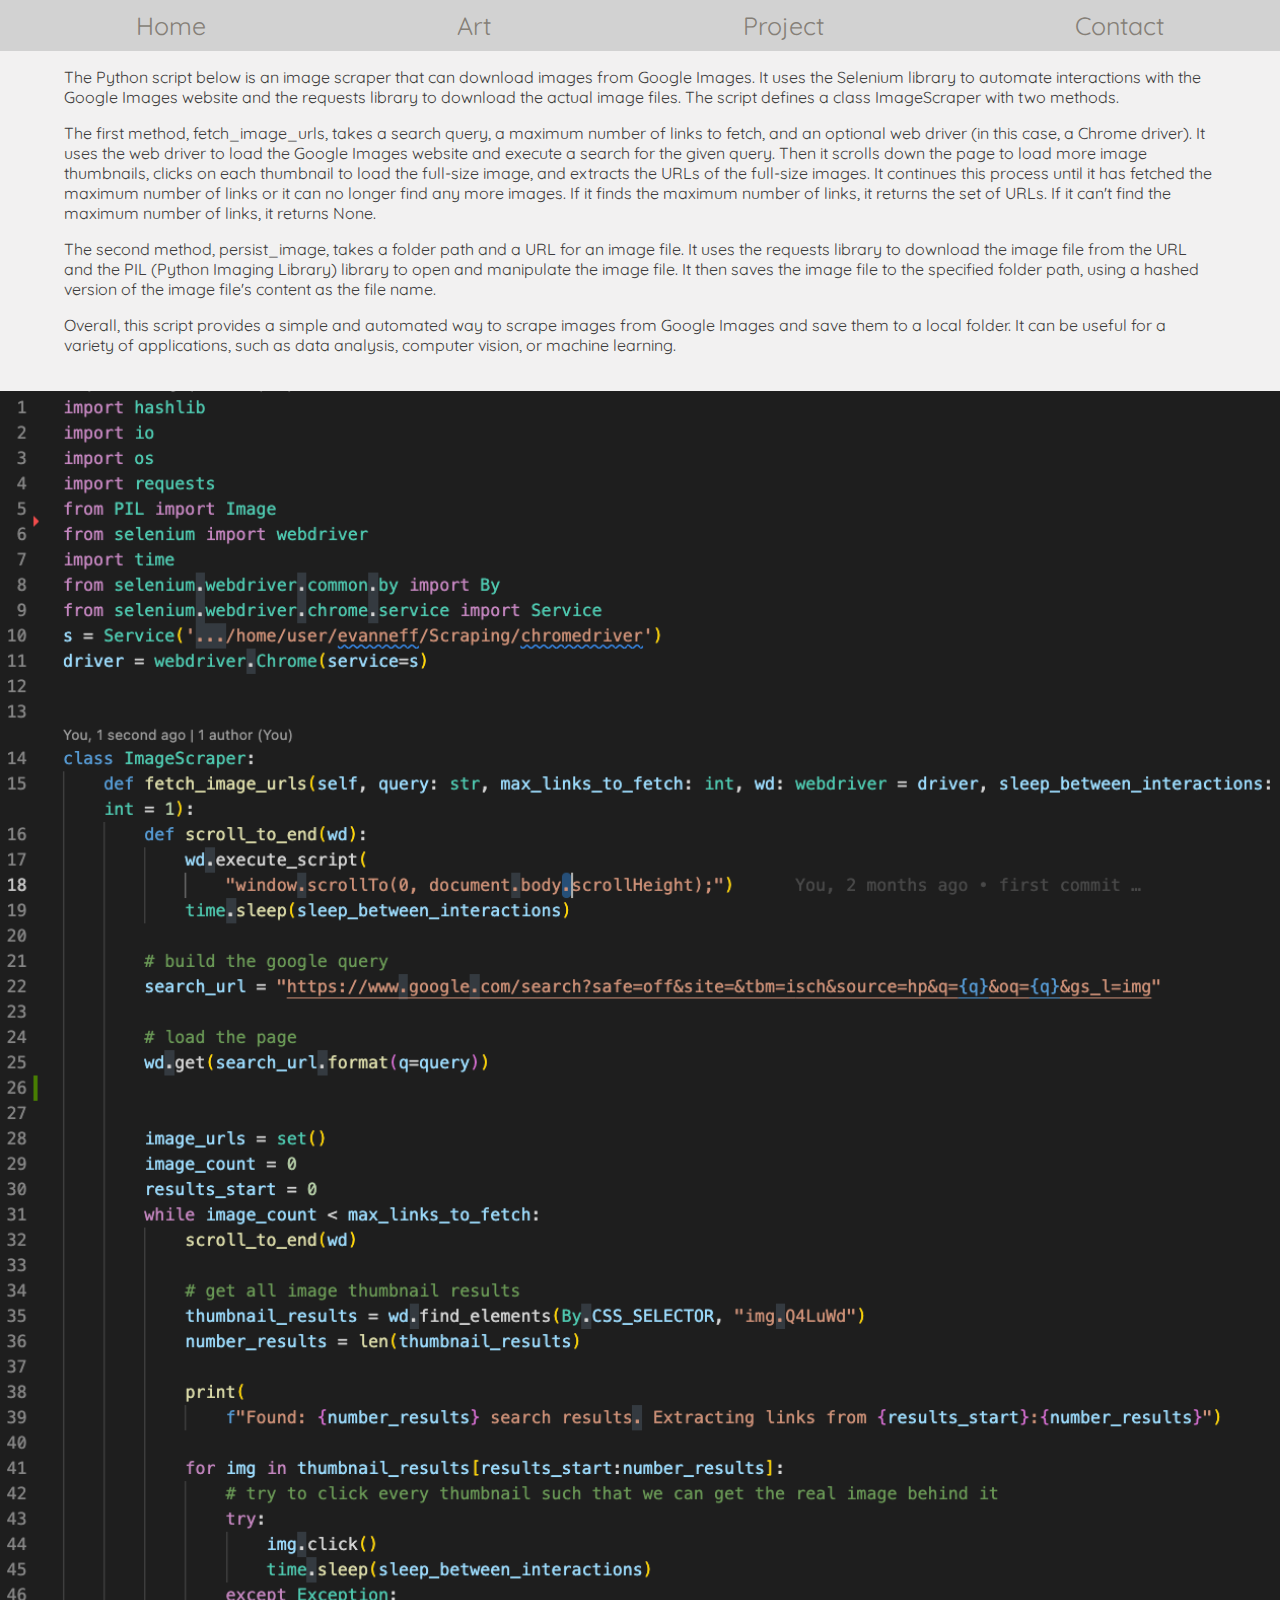
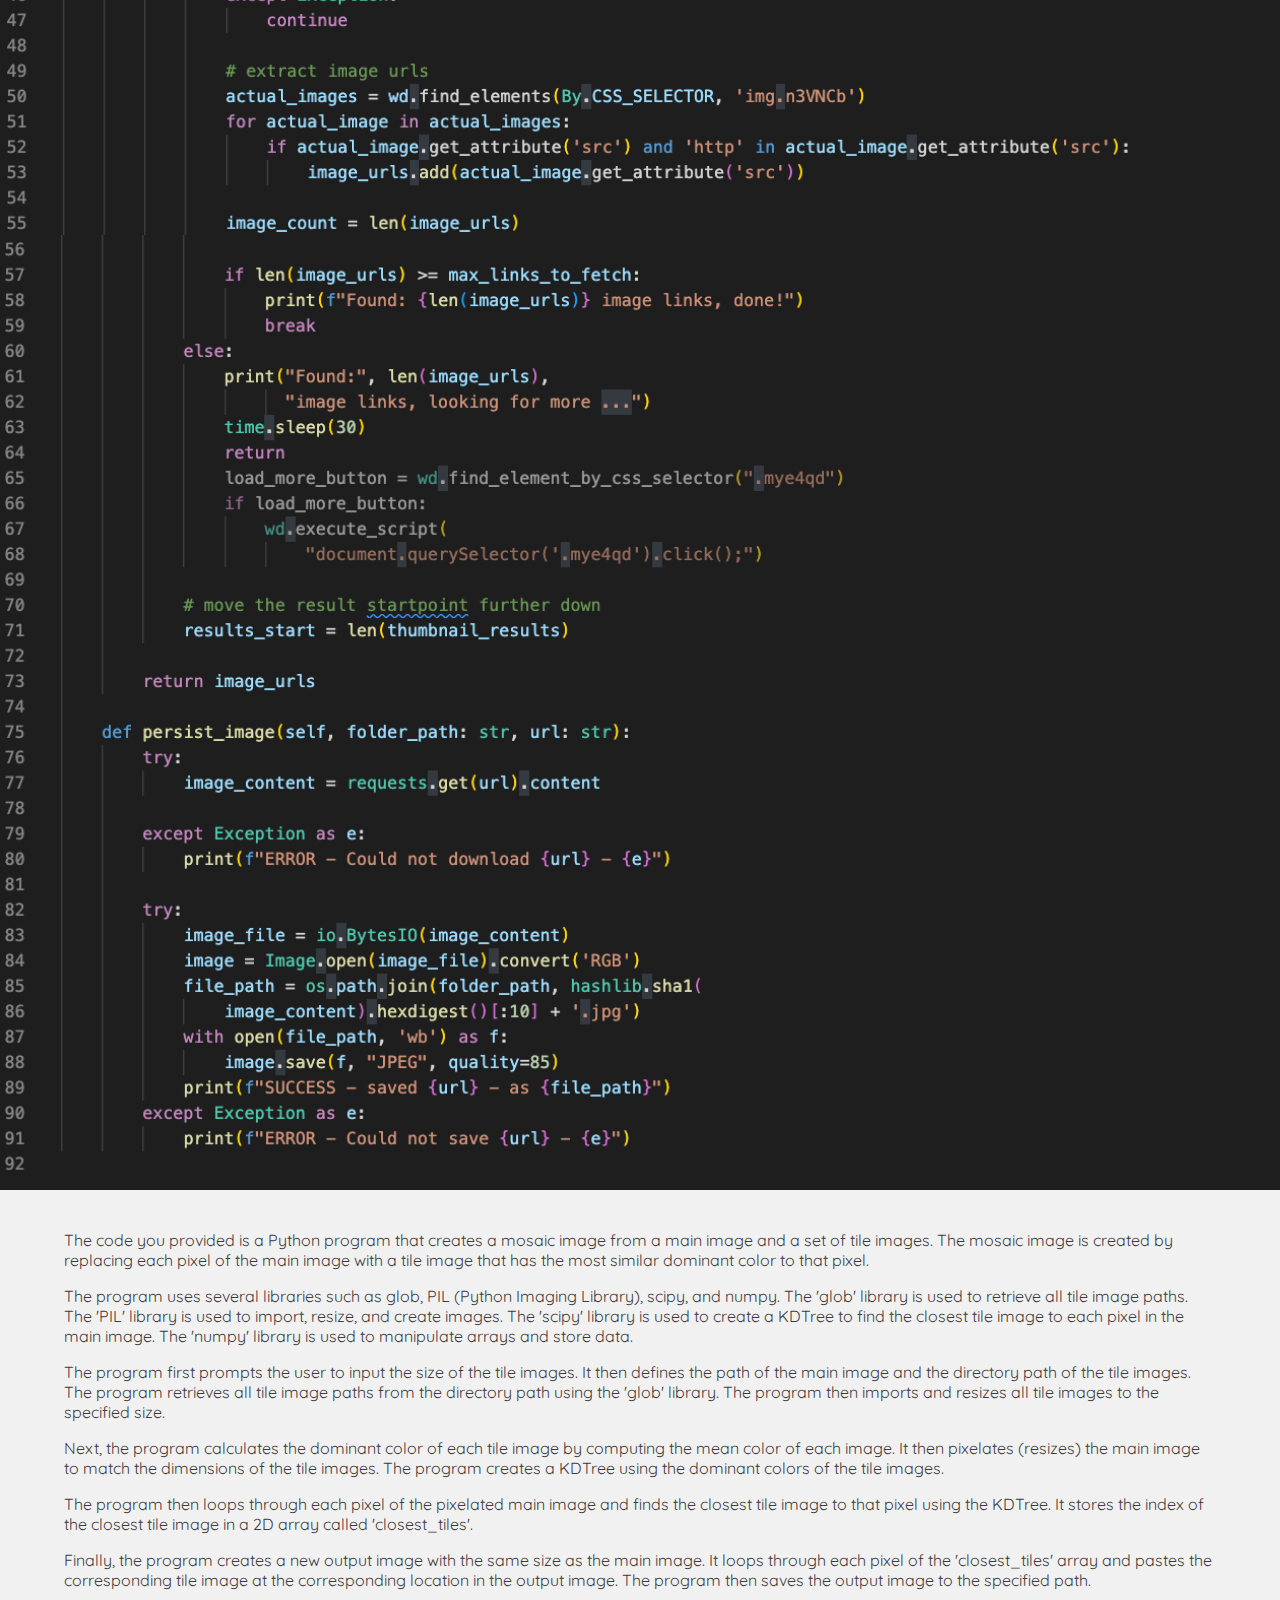
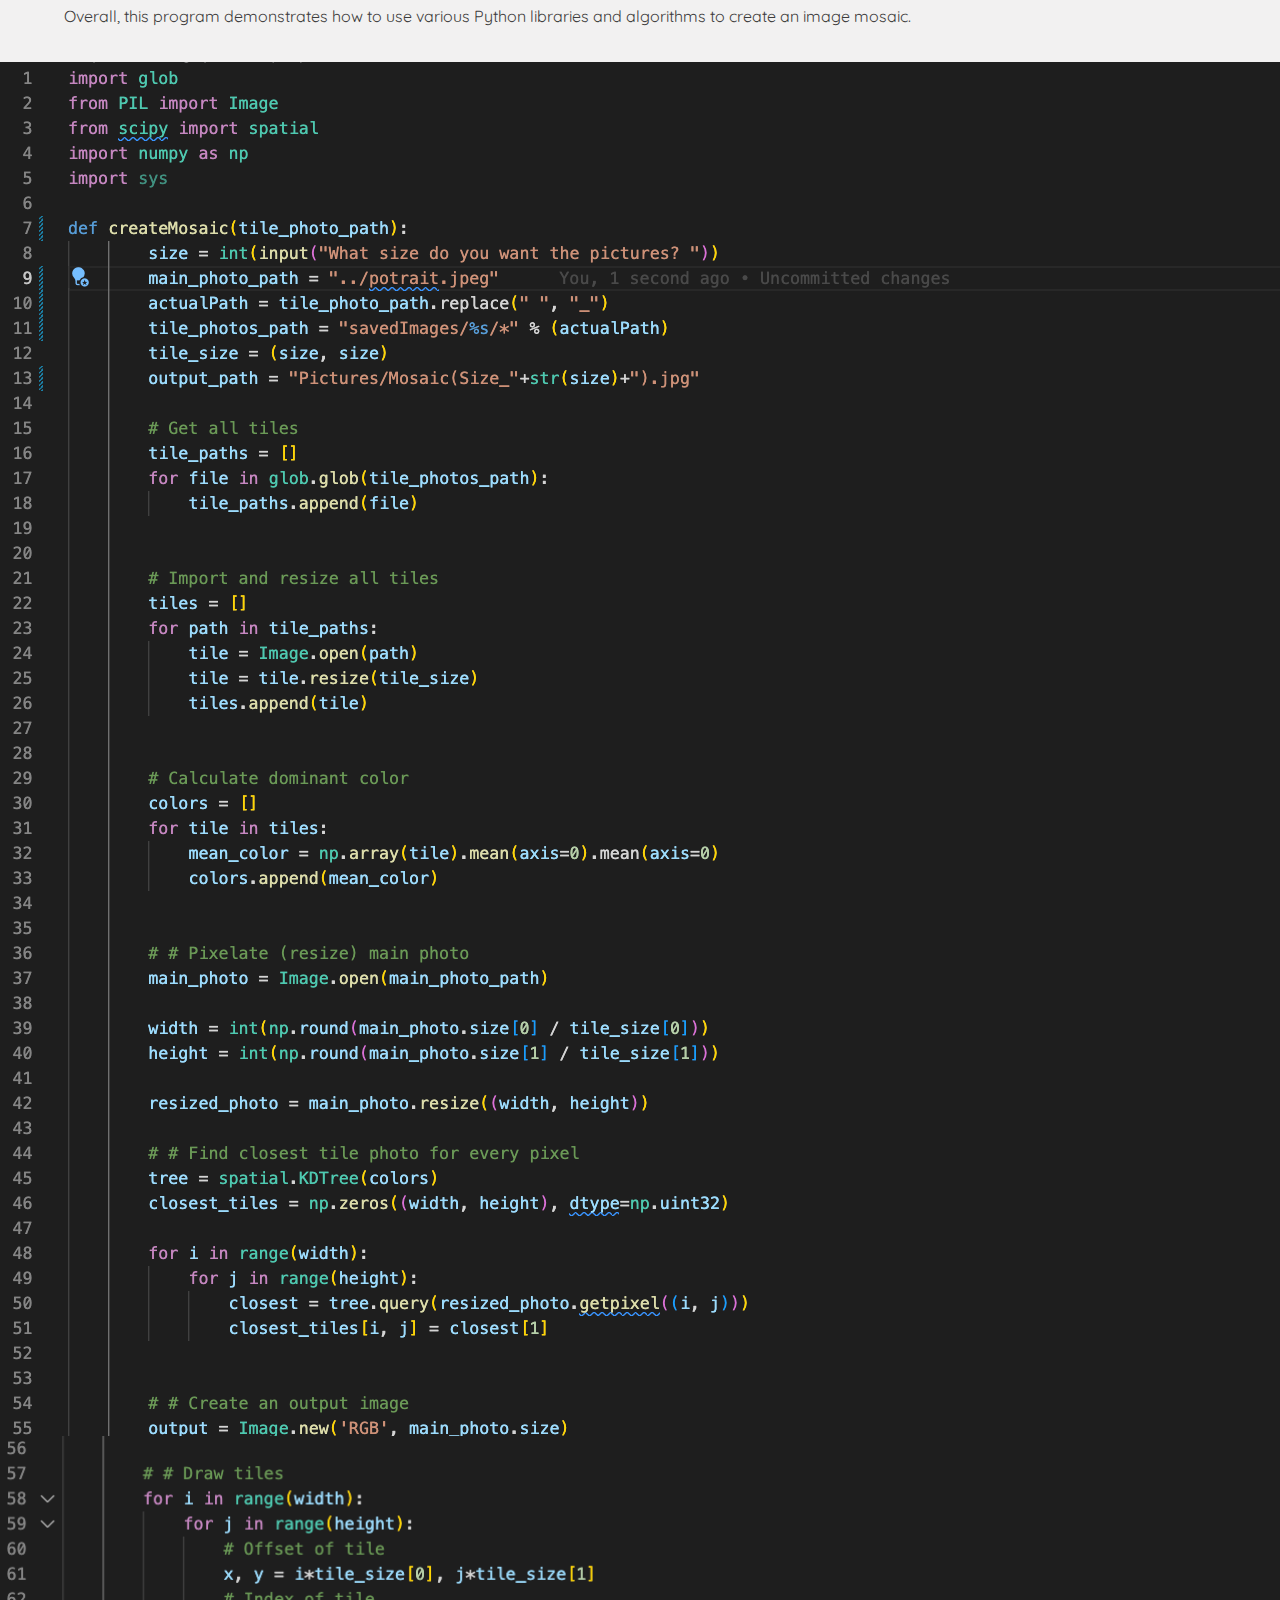
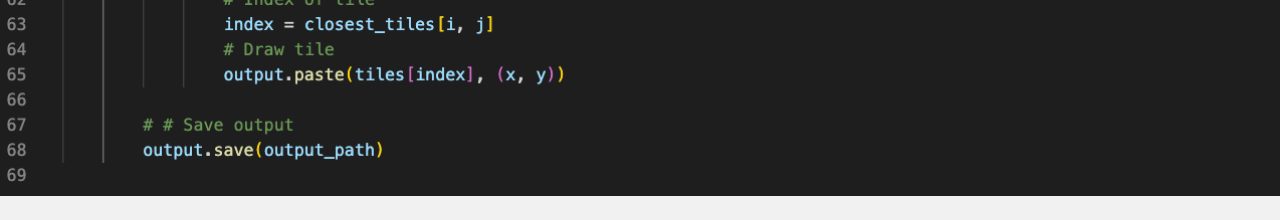
==== code/code.html @ af9d9bfe "first commit" ====
<!DOCTYPE html>
<html lang="en">

<head>
  <meta charset="UTF-8">
  <meta http-equiv="X-UA-Compatible" content="IE=edge">
  <meta name="viewport" content="width=device-width, initial-scale=1.0">
  <title>Document</title>
  <link rel="stylesheet" href="../styles/code.css">
  <link rel="preconnect" href="https://fonts.googleapis.com">
  <link rel="preconnect" href="https://fonts.gstatic.com" crossorigin>
  <link href="https://fonts.googleapis.com/css2?family=Quicksand&display=swap" rel="stylesheet">

</head>

<body>
  <header>
    <div><a href="../index.html">Home</a></div>
    <div><a href="../art/art.html">Art</a></div>
    <div><a href="../project/project.html">Project</a></div>
    <div><a href="../contact/contact.html">Contact</a></div>
  </header>
  <main>
    <div class="textbox">
      <p>The Python script below is an image scraper that can download images from Google Images. It uses the Selenium
        library to automate interactions with the Google Images website and the requests library to download the actual
        image files. The script defines a class ImageScraper with two methods.</p>

      <p>The first method, fetch_image_urls, takes a search query, a maximum number of links to fetch, and an optional
        web
        driver (in this case, a Chrome driver). It uses the web driver to load the Google Images website and execute a
        search for the given query. Then it scrolls down the page to load more image thumbnails, clicks on each
        thumbnail
        to load the full-size image, and extracts the URLs of the full-size images. It continues this process until it
        has
        fetched the maximum number of links or it can no longer find any more images. If it finds the maximum number of
        links, it returns the set of URLs. If it can't find the maximum number of links, it returns None.</p>

      <p>The second method, persist_image, takes a folder path and a URL for an image file. It uses the requests library
        to download the image file from the URL and the PIL (Python Imaging Library) library to open and manipulate the
        image file. It then saves the image file to the specified folder path, using a hashed version of the image
        file's
        content as the file name.</p>

      <p>Overall, this script provides a simple and automated way to scrape images from Google Images and save them to a
        local folder. It can be useful for a variety of applications, such as data analysis, computer vision, or machine
        learning. </p>
    </div>
    <div class="codebox scraper">
      <img src="../images/code/imagescraper1.png" alt="First picture of python code of image scraper" width="1262"
        height="1428">
      <img src="../images/code/imagescraper2.png" alt="First picture of python code of image scraper" width="1260"
        height="940">
    </div>
    <div class="textbox">
      <p>The code you provided is a Python program that creates a mosaic image from a main image and
        a set of tile images.
        The mosaic image is created by replacing each pixel of the main image with a tile image that has the most
        similar
        dominant color to that pixel.</p>
      <p>The program uses several libraries such as glob, PIL (Python Imaging Library), scipy, and numpy. The 'glob'
        library is used to retrieve all tile image paths. The 'PIL' library is used to import, resize, and create
        images.
        The 'scipy' library is used to create a KDTree to find the closest tile image to each pixel in the main image.
        The
        'numpy' library is used to manipulate arrays and store data.</p>
      <p>The program first prompts the user to input the size of the tile images. It then defines the path of the main
        image and the directory path of the tile images. The program retrieves all tile image paths from the directory
        path using the 'glob' library. The program then imports and resizes all tile images to the specified size.</p>
      <p>Next, the program calculates the dominant color of each tile image by computing the mean color of each image.
        It
        then pixelates (resizes) the main image to match the dimensions of the tile images. The program creates a KDTree
        using the dominant colors of the tile images.</p>
      <p>The program then loops through each pixel of the pixelated main image and finds the closest tile image to that
        pixel using the KDTree. It stores the index of the closest tile image in a 2D array called 'closest_tiles'.</p>
      <p>Finally, the program creates a new output image with the same size as the main image. It loops through each
        pixel
        of the 'closest_tiles' array and pastes the corresponding tile image at the corresponding location in the output
        image. The program then saves the output image to the specified path.</p>
      <p>Overall, this program demonstrates how to use various Python libraries and algorithms to create an image
        mosaic.
      </p>
    </div>
    <div class="codebox mosaic">
      <img src="../images/code/mosaic1.png" alt="First picture of python code of image scraper" width="1280"
        height="1378">
      <img src="../images/code/mosaic2.png" alt="First picture of python code of image scraper" width="1274"
        height="358">
    </div>
  </main>
</body>

</html>
---- styles/code.css ----
:root {
  --colorone: rgb(61, 60, 60);
  --test: rgb(153, 52, 207);
}

p,
label {
  color: var(--colorone);
}
header {
  display: flex;
  justify-content: space-around;
  background-color: rgb(210, 210, 210);
  padding: 10px;
  width: 100vw;
}

.contact {
  width: 60vw;
  text-align: center;
}

.projectbody {
  display: flex;
  justify-content: center;
  align-items: center;
  flex-direction: column;
}

.projectmain {
  width: 70vw;
}

.textbox {
  width: 90vw;
}

h1,
h2,
p,
label {
  font-family: "Quicksand", sans-serif;
}
header div a {
  text-decoration: none;
  font-family: "Quicksand", sans-serif;
  color: rgb(133, 127, 119);
  font-size: 25px;
  transition: all 0.2s ease-in-out;
}

header div a:hover {
  color: rgb(112, 76, 60);
}
body {
  background-color: rgb(242, 241, 241);
  margin: 0px;
  overflow-x: hidden;
}
.colorone {
  color: var(--colorone);
}

.colortwo {
  color: rgb(171, 167, 167);
}

main {
  display: flex;
  flex-direction: column;
  justify-content: center;
  align-items: center;
}

.codebox {
  width: 100vw;
  height: auto;
  margin: 20px 20px;
  /* padding: 4vw; */
  /* background-color: lightgray; */
  border-radius: 15px;
  /* background-color: aquamarine; */
}

.scraper img {
  width: 100vw;
  height: auto;
}

.scraper :nth-child(1) {
  margin-bottom: -1px;
}

.scraper :nth-child(2) {
  margin-top: -7px;
}

.mosaic img {
  width: 100vw;
  height: auto;
}

.mosaic :nth-child(1) {
  margin-bottom: -1px;
}

.mosaic :nth-child(2) {
  margin-top: -7px;
}

table,
th,
td {
  border: 2px solid black;
}

td {
  font-size: 15px;
  padding: 10px;
  text-align: center;
}

tr {
  font-size: 15px;
  padding: 25px;
}

.points {
  padding: 0px 200px 0 200px;
}
th {
  padding: 20px;
}

table {
  border-collapse: collapse;
}

.footer {
  width: 100vw;
  height: 100px;
}

button {
  margin: 10px;
  font-family: "Quicksand", sans-serif;
  padding: 5px;
}
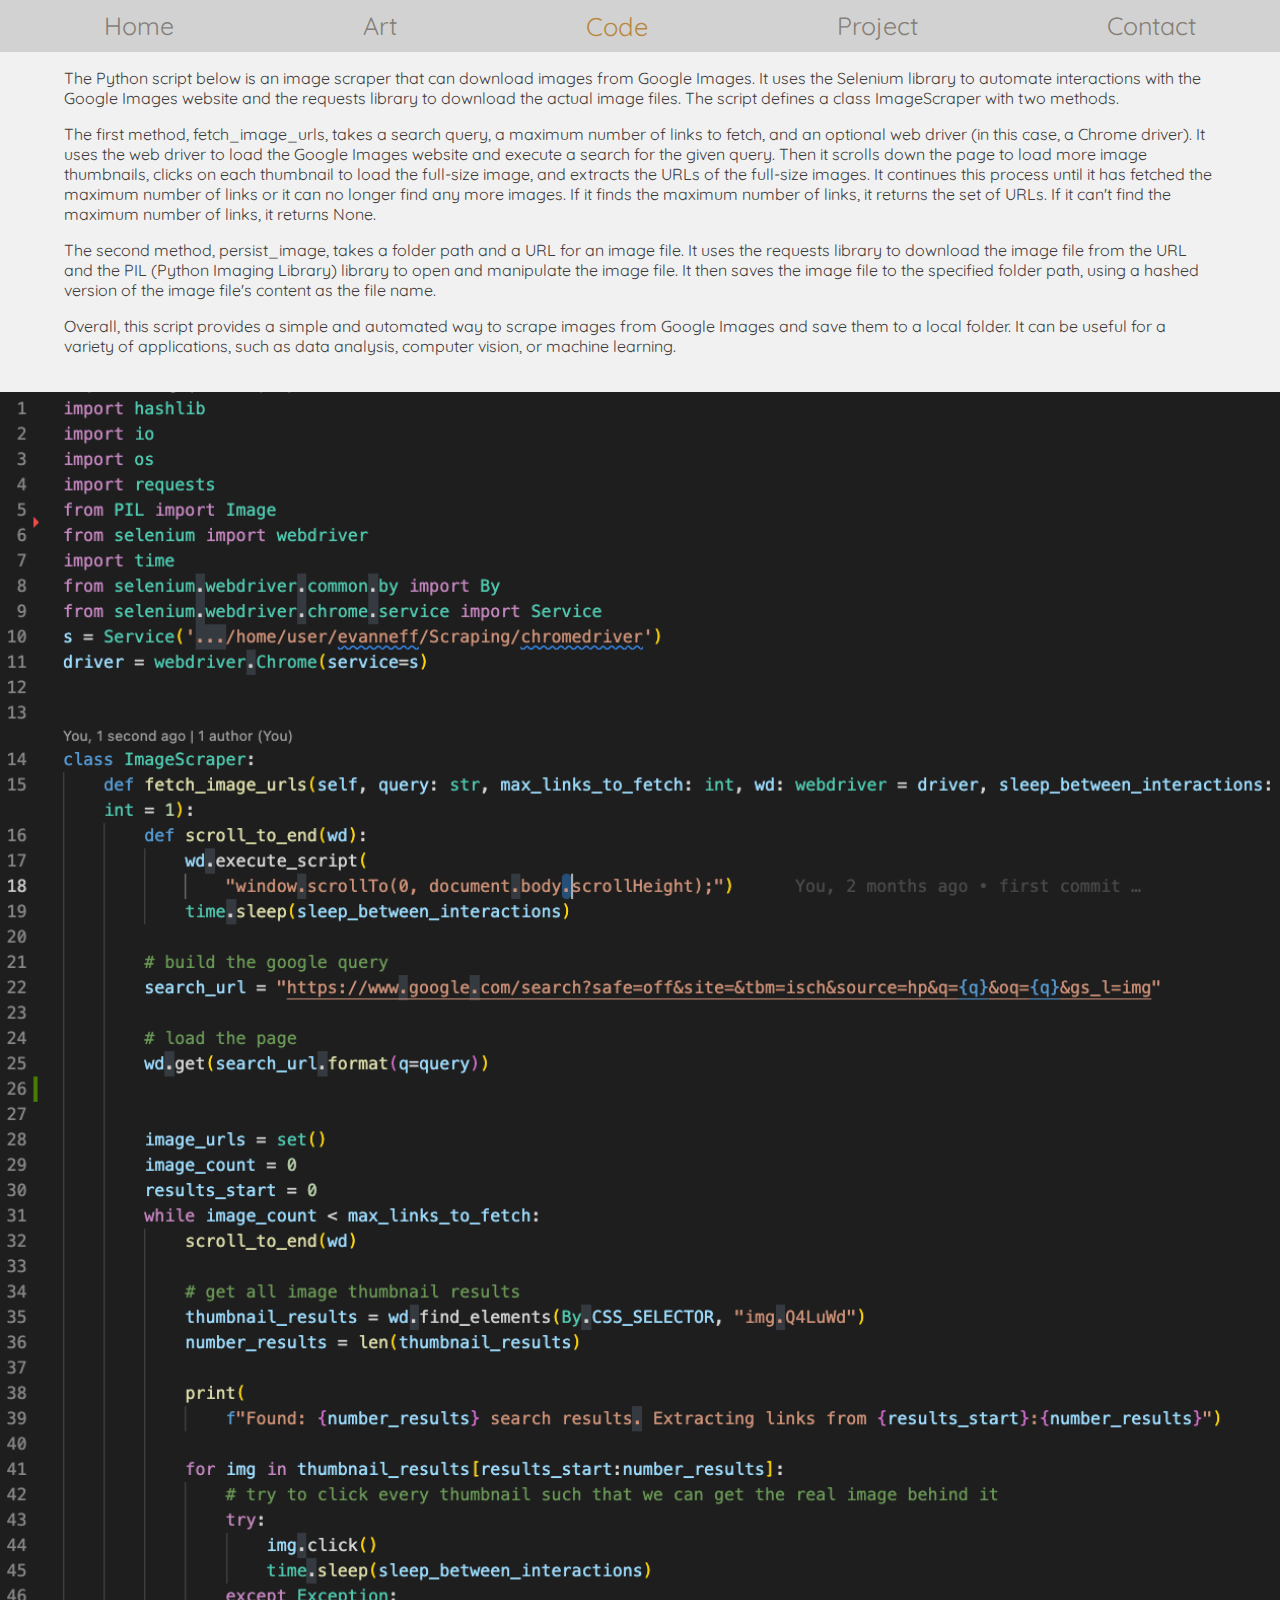
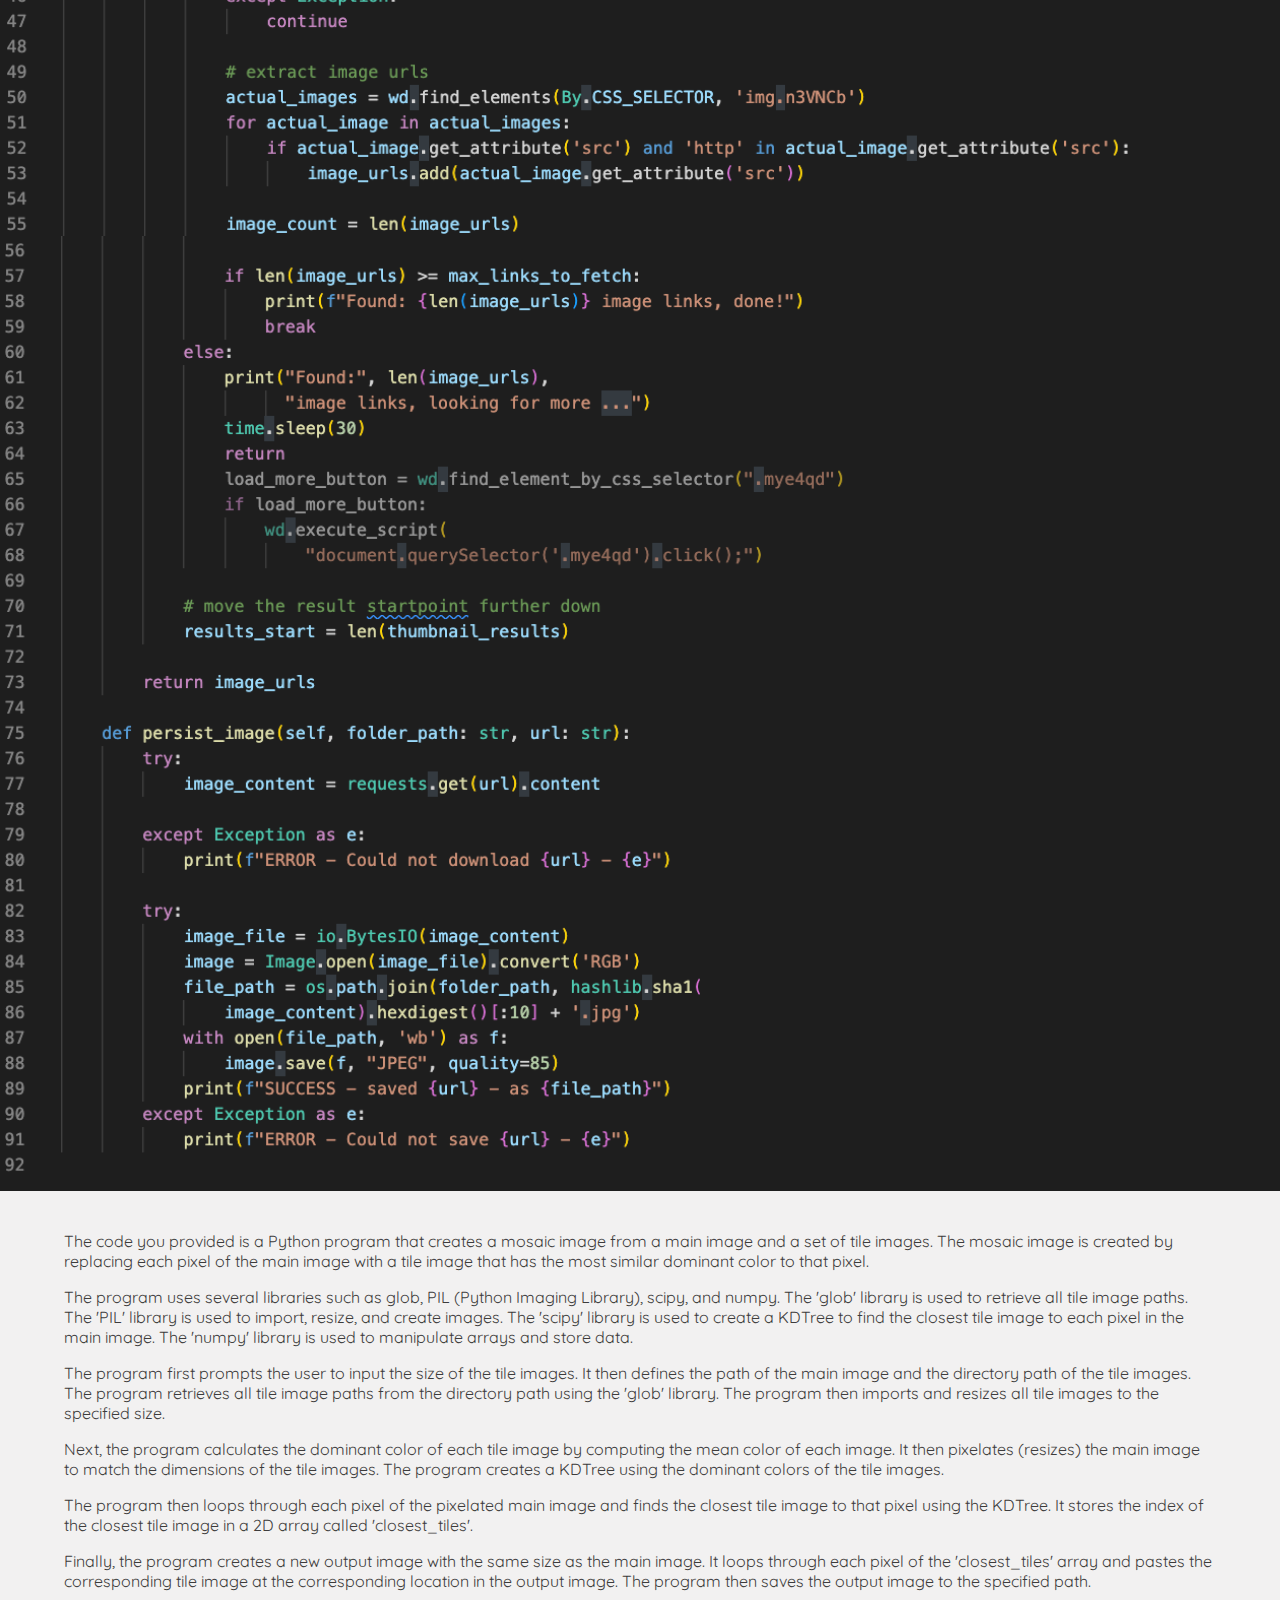
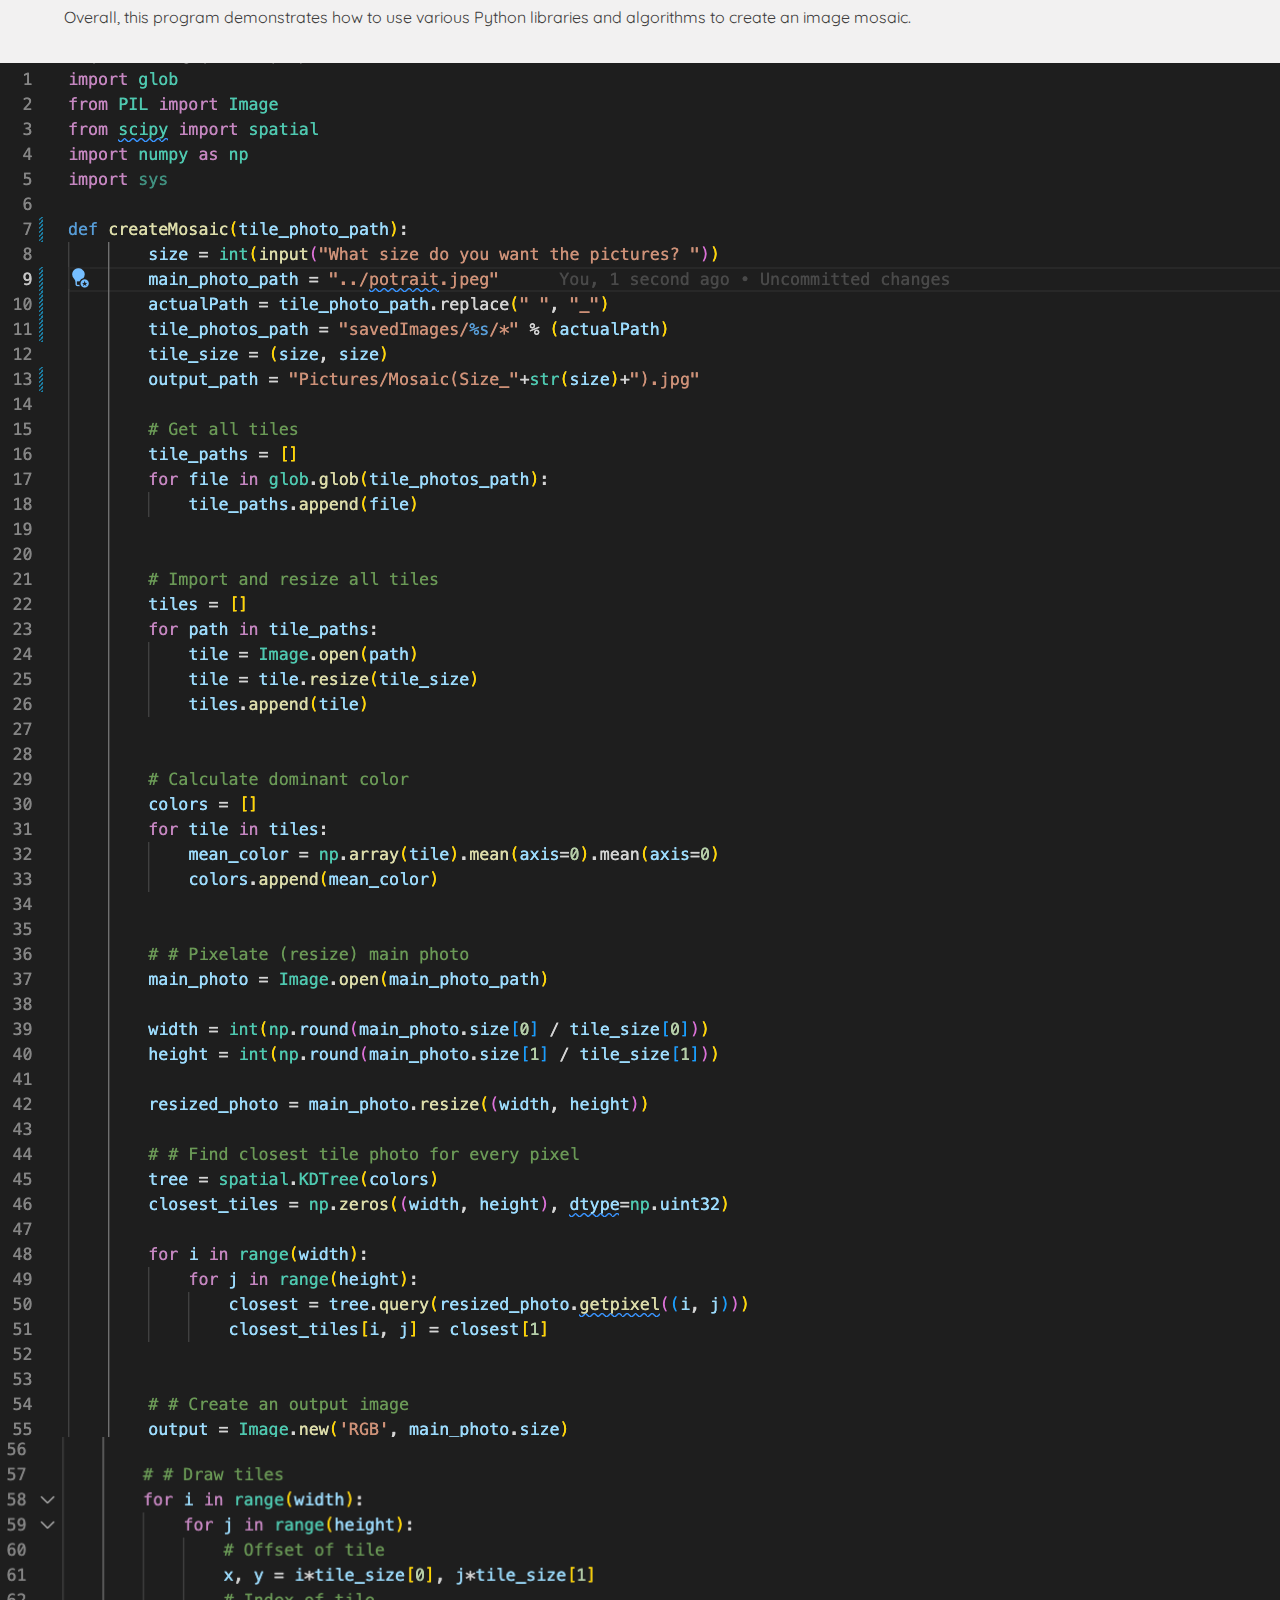
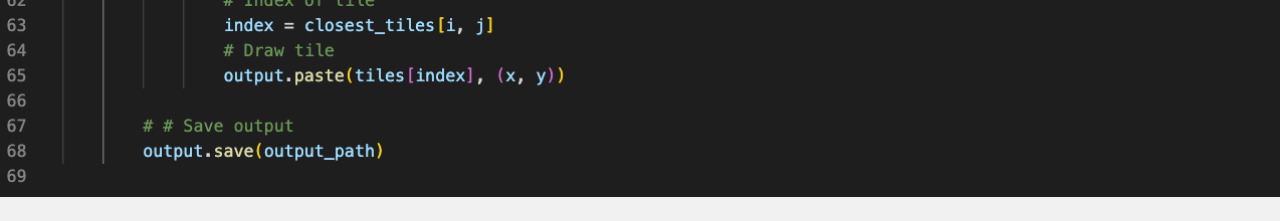
==== commit 449336e4: "updating menu" ====
--- a/code/code.html
+++ b/code/code.html
@@ -5,11 +5,15 @@
   <meta charset="UTF-8">
   <meta http-equiv="X-UA-Compatible" content="IE=edge">
   <meta name="viewport" content="width=device-width, initial-scale=1.0">
-  <title>Document</title>
+  <title>Code</title>
   <link rel="stylesheet" href="../styles/code.css">
   <link rel="preconnect" href="https://fonts.googleapis.com">
   <link rel="preconnect" href="https://fonts.gstatic.com" crossorigin>
   <link href="https://fonts.googleapis.com/css2?family=Quicksand&display=swap" rel="stylesheet">
+  <link rel="apple-touch-icon" sizes="180x180" href="../images/favicon/apple-touch-icon.png">
+  <link rel="icon" type="image/png" sizes="32x32" href="../images/favicon/favicon-32x32.png">
+  <link rel="icon" type="image/png" sizes="16x16" href="../images/favicon/favicon-16x16.png">
+  <link rel="manifest" href="../images/favicon/site.webmanifest">
 
 </head>
 
@@ -17,6 +21,7 @@
   <header>
     <div><a href="../index.html">Home</a></div>
     <div><a href="../art/art.html">Art</a></div>
+    <div class="current"><a href="">Code</a></div>
     <div><a href="../project/project.html">Project</a></div>
     <div><a href="../contact/contact.html">Contact</a></div>
   </header>
--- a/styles/code.css
+++ b/styles/code.css
@@ -146,3 +146,8 @@
   font-family: "Quicksand", sans-serif;
   padding: 5px;
 }
+
+.current a {
+  color: rgb(184, 136, 63);
+  font-size: 2vw;
+}
